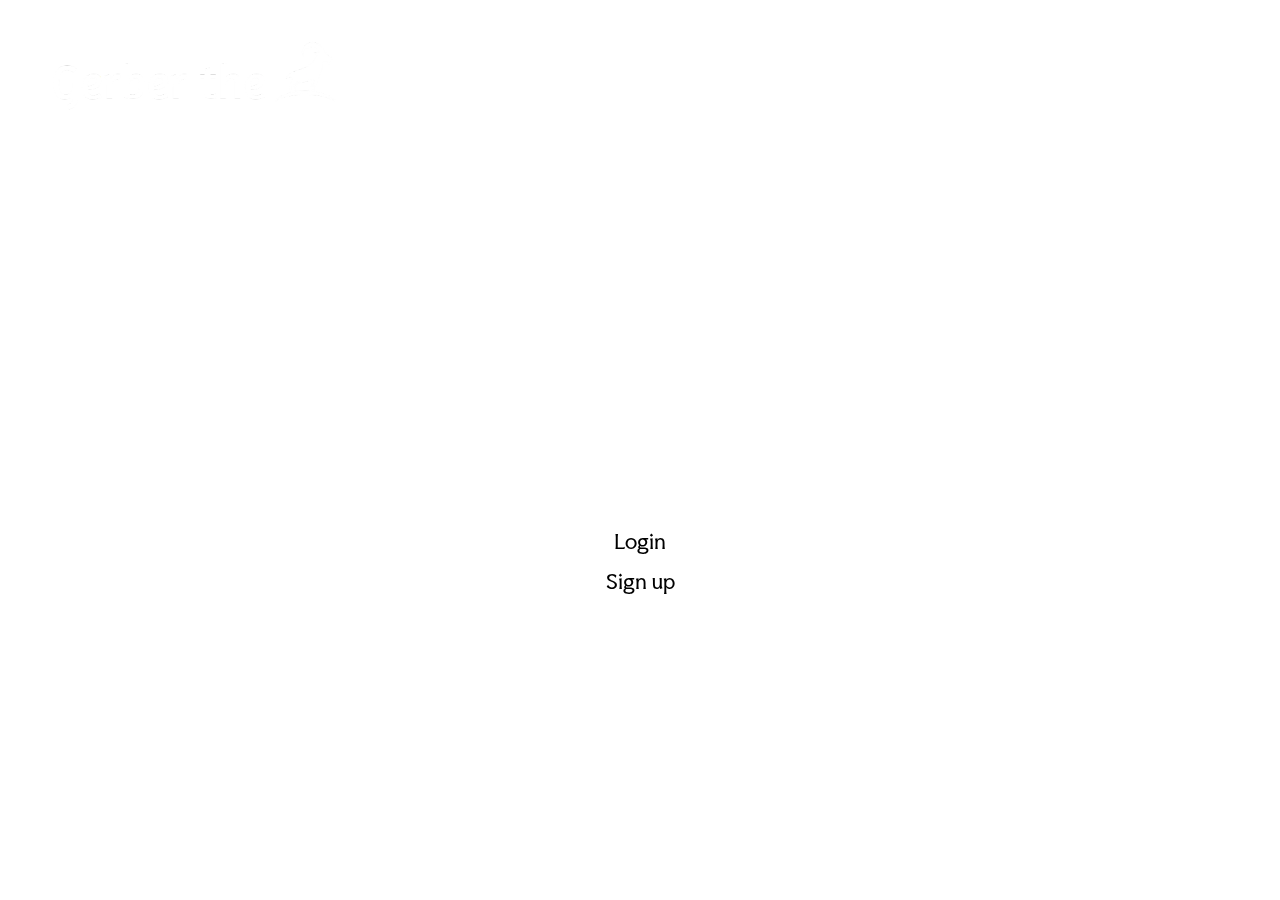
==== index.html @ 99ab7898 "Update index.html" ====
<!DOCTYPE html>
<html lang="en">
    <head>
        <script type="text/javascript" src="api.js"></script>
        <meta charset="UTF-8">
        <meta name = "viewport" content="width=device-width,initial-scale = 1.0">
        <link href='https://unpkg.com/boxicons@2.1.4/css/boxicons.min.css' rel='stylesheet'>
        <link rel="stylesheet" href="https://fonts.googleapis.com/css2?family=Material+Symbols+Outlined:opsz,wght,FILL,GRAD@20..48,100..700,0..1,-50..200&icon_names=visibility,visibility_off" />
        
        
        <title>
            LoginPage
        </title>
        <link rel = "stylesheet" href = "style.css">
        <script type="text/javascript">
            document.addEventListener('DOMContentLoaded', function() 
            {
                readCookie();
            }, false);
        </script>
    </head>
    <body>
        <header>
            <div id="site-logo">
                <img src="logo.png">
            </div>
        </header>
        <div class="wrapper">
            <div>
                <h1>Login</h1>
                <div class="input-box">
                    <input type ="text" placeholder="Username" id="username" name="username" required autofocus autocomplete="off">
                    <i class='bx bxs-user'></i>
                </div>
                <div class="input-box">
                    <input type ="password" placeholder="Password" id="password" password="password" required>
                    <i class="material-symbols-outlined" id = "show-password-toggle">visibility   </i>
                    <i class="material-symbols-outlined" id ="hide-password-toggle" style="display: none;">visibility_off</i>

                    <i class='bx bxs-key' ></i>
                </div>
                    <div id="error-message" style="color: red; display: none;"> Invalid Login!</div>
                    
                
                <button class="btn" onclick="doLogin()">Login</button>
                <a href="SignUPPage.html">
                    <button type="button" class="btn">Sign up</button>
                </a>
            </div>
        </div>
        
    </body>
</html>
---- style.css ----
@import url('https://fonts.googleapis.com/css2?family=Faculty+Glyphic&display=swap');

*{
    margin : 0;
    padding: 0;
    box-sizing: border-box;
    font-family: "Faculty Glyphic", serif;
}

body{
    display: flex;
    flex-direction: column;
    justify-content: center;
    align-items: center;
    min-height: 100vh;
    background: url('BackgroundGIF.gif') no-repeat;
    background-size: cover;
}

header {
    position: fixed;
    width: 100%;
    top: 0;
    left: 0;
    display: flex;
    padding: 2rem 3rem;
}

header img {
    max-height: 6rem;
}

#logout-div {
    margin-left: auto;
    display: flex;
    align-items: center;
    padding-bottom: 2rem;
}

.wrapper{
    min-width: 600px;
    min-height: 350px;
    background: transparent;
    border: 2px solid rgba(255,255,255,.5);
    border-radius: 20px;
    backdrop-filter: blur(20px);
    color: #fff;
    border-radius: 30px;
    padding: 30px 40px;

    
}

.wrapper h1{
    font-size: 40px;
    text-align: center;
}

.wrapper .input-box{
    position: relative;
    width: 100%;
    height: 50px;
    margin: 20px 0;
    display: flex;
    justify-content: center;
    align-items: center;
}

.input-box input{
    width: 100%;
    height: 100%;
    background: transparent;
    border:none;
    outline: none;
    border: 2px solid rgba(255,255,255,.2);
    border-radius: 40px;
    font-size: 18px;
    color: white;
    padding-left: 20px;

}

.input-box input::placeholder{
    color:white;
}

.input-box i{
    position: absolute;
    right:20px;
    top:50%;
    transform:translateY(-50%);
    font-size: 20px;
}

#show-password-toggle {
    display: block;
    right: 45px; 
    cursor: pointer;
    text-align: center;
}
/* Add transition for a smooth experience when toggling visibility */
.input-box input[type="password"], 
.input-box input[type="text"] {
    transition: all 0.3s ease; /* Smooth transition between states */
}

/* Ensure no background change during the hover */
.input-box i:hover {
    opacity: 0.8;
}
/* Adjust styles for the "show password" toggle button (eye icon) */
#show-password-toggle {
    font-size: 1.5rem;
    color: rgba(255, 255, 255, 0.7);
    transition: opacity 0.3s ease;
}

/* Hover effect on the toggle */
#show-password-toggle:hover {
    opacity: 1;
}

.wrapper .btn{
    width: 100%;
    height: 30px;
    border: none;
    outline: none;
    border-radius: 40px;
    background: white;
    cursor: pointer;
    font-size: 20px;
    margin-top: 10px;
    
}

.wrapper .btn:hover {
    background: rgb(210, 210, 210);
}

.wrapper .signupbutton{
    width: 100%;
    height: 30px;
    border: none;
    outline: none;
    border-radius: 40px;
    background: white;
    cursor: pointer;
    font-size: 20px;
    margin-top: 10px;

}

.wrapper .signuplink{
    text-align: center;
    margin-top: 8px;
    
    
}

.signuplink p a{
    text-decoration: none;
    color: white;
   
}

#search-area {
    display: flex;
    flex-direction: row;
    column-gap: 0.5rem;
}

#search-area div {
    margin: auto;
    height: 100%;
}

#search-area div .btn {
    margin-top: 0px;
    padding: 1rem;
    display: flex;
    justify-content: center;
    align-items: center;
}

#error-message {
    color: red;
    display: block;  
    margin-top: 10px;
    flex-wrap: wrap;  
}

#add-icon {
    background: transparent;
    width: auto;
    border: 2px solid rgba(117, 251, 76, 0.6);
    display: flex;
    justify-content: center;
    align-items: center;
}

#add-icon:hover {
    background: rgba(117, 251, 76, 0.3);
}

svg {
    height: 2rem;
    width: 2rem;
}

.edit, .delete, #confirm, #cancel, #logout {
    fill: rgba(255,255,255,.7);
}

.edit:hover, #confirm:hover, #logout:hover {
    fill: white;
}

#cancel:hover, .delete:hover {
    fill: #ff3737;
}

#results-box {
    margin-top: 1rem;
    min-height: 3rem;
    max-height: 15rem;
    border-radius: 10px;
    overflow: scroll;
    overflow-y: auto;
    overflow-x: hidden;
}

.contact-row {
    padding: 1rem;
    display: flex;
    flex-direction: row;
    background-color: rgba(0, 0, 0, 0.3);
}

.contact-row div {
    display: flex;
    align-items: center;
}

.contact-row .contact-info {
    flex-grow: 100;
    gap: .2rem;
    flex-direction: column;
    align-items: baseline;
}

::-webkit-scrollbar {
    width: 1rem;
    background: transparent;
}

::-webkit-scrollbar-track {
    background: rgba(255, 255, 255, 0.3);
    border-radius: 2px;
}

::-webkit-scrollbar-thumb {
    background: rgba(255, 255, 255, 0.6);
    border-radius: 2px;
}

::-webkit-scrollbar-thumb:hover {
    background: white;
}

#results-box input {
    height: 30px;
    width: 20rem;
}

#results-box .input-box {
    margin: 0;
}
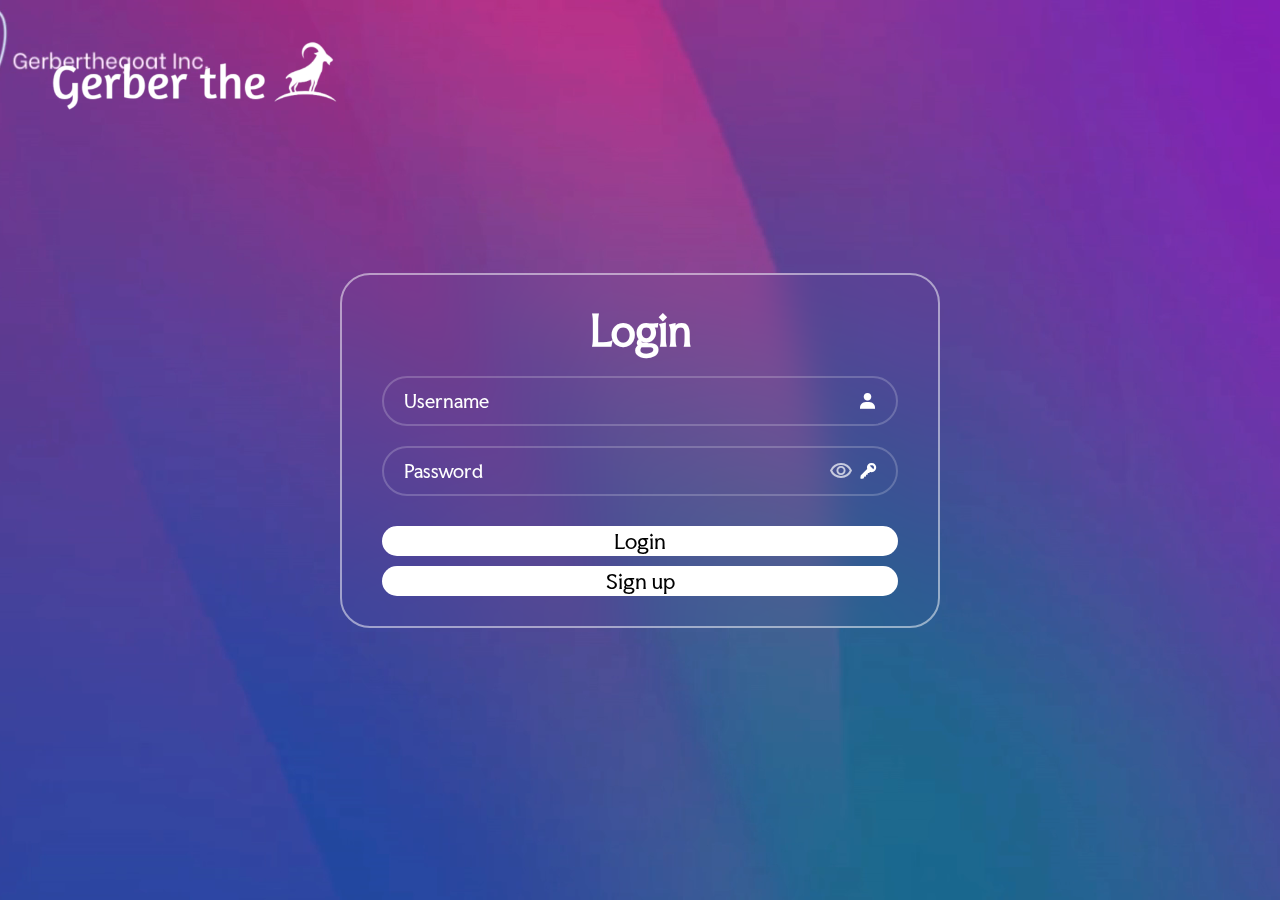
==== commit 52c9a1a5: "Testing with background video" ====
--- a/index.html
+++ b/index.html
@@ -9,7 +9,7 @@
         
         
         <title>
-            LoginPage
+            Login
         </title>
         <link rel = "stylesheet" href = "style.css">
         <script type="text/javascript">
@@ -20,6 +20,11 @@
         </script>
     </head>
     <body>
+        <video autoplay muted loop id="background-video">
+            <source src="background.mp4" type="video/mp4">
+            Your browser does not support the video tag.
+        </video>
+        
         <header>
             <div id="site-logo">
                 <img src="logo.png">
--- a/style.css
+++ b/style.css
@@ -15,8 +15,8 @@
     justify-content: center;
     align-items: center;
     min-height: 100vh;
-    background: url('BackgroundGIF.gif') no-repeat;
-    background-size: cover;
+    /* background: url('BackgroundGIF.gif') no-repeat;
+    background-size: cover; */
 }
 
 header {
@@ -94,7 +94,7 @@
     font-size: 20px;
 }
 
-#show-password-toggle {
+#show-password-toggle, #hide-password-toggle {
     display: block;
     right: 45px; 
     cursor: pointer;
@@ -111,7 +111,7 @@
     opacity: 0.8;
 }
 /* Adjust styles for the "show password" toggle button (eye icon) */
-#show-password-toggle {
+#show-password-toggle, #hide-password-toggle {
     font-size: 1.5rem;
     color: rgba(255, 255, 255, 0.7);
     transition: opacity 0.3s ease;
@@ -135,7 +135,7 @@
     
 }
 
-.wrapper .btn:hover {
+.wrapper .btn:hover, .wrapper .signupbutton:hover {
     background: rgb(210, 210, 210);
 }
 
@@ -276,4 +276,15 @@
 
 #results-box .input-box {
     margin: 0;
+}
+
+/* Position the video to cover the full background */
+#background-video {
+    position: fixed;  /* Keeps the video in place */
+    top: 0;
+    left: 0;
+    width: 100%;  /* Full width */
+    height: 100%; /* Full height */
+    object-fit: cover;  /* Ensures the video covers the entire screen without distortion */
+    z-index: -1; /* Places the video behind all content */
 }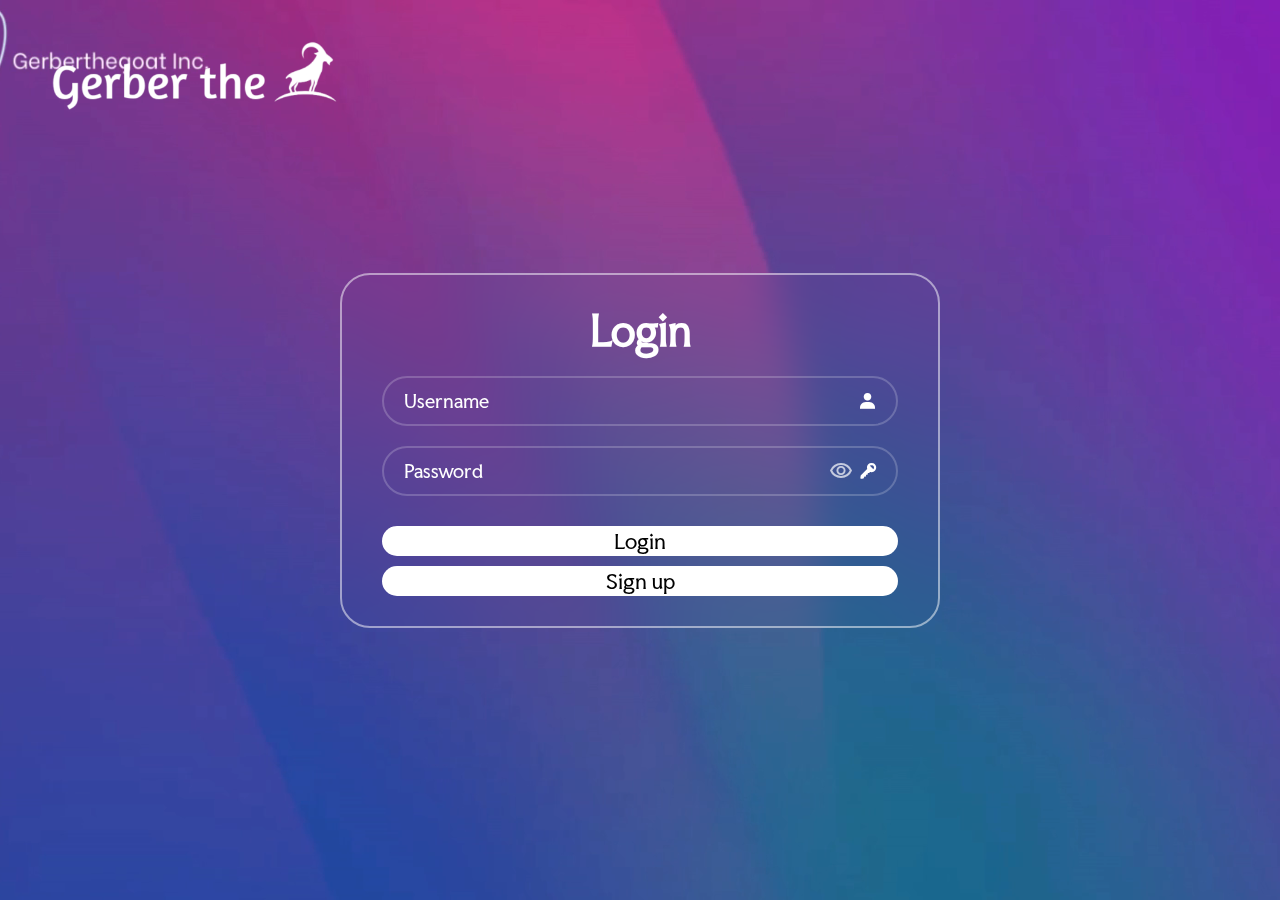
==== commit fdd8bb54: "Update index.html" ====
--- a/index.html
+++ b/index.html
@@ -24,7 +24,6 @@
             <source src="background.mp4" type="video/mp4">
             Your browser does not support the video tag.
         </video>
-        
         <header>
             <div id="site-logo">
                 <img src="logo.png">
--- a/style.css
+++ b/style.css
@@ -15,8 +15,6 @@
     justify-content: center;
     align-items: center;
     min-height: 100vh;
-    /* background: url('BackgroundGIF.gif') no-repeat;
-    background-size: cover; */
 }
 
 header {
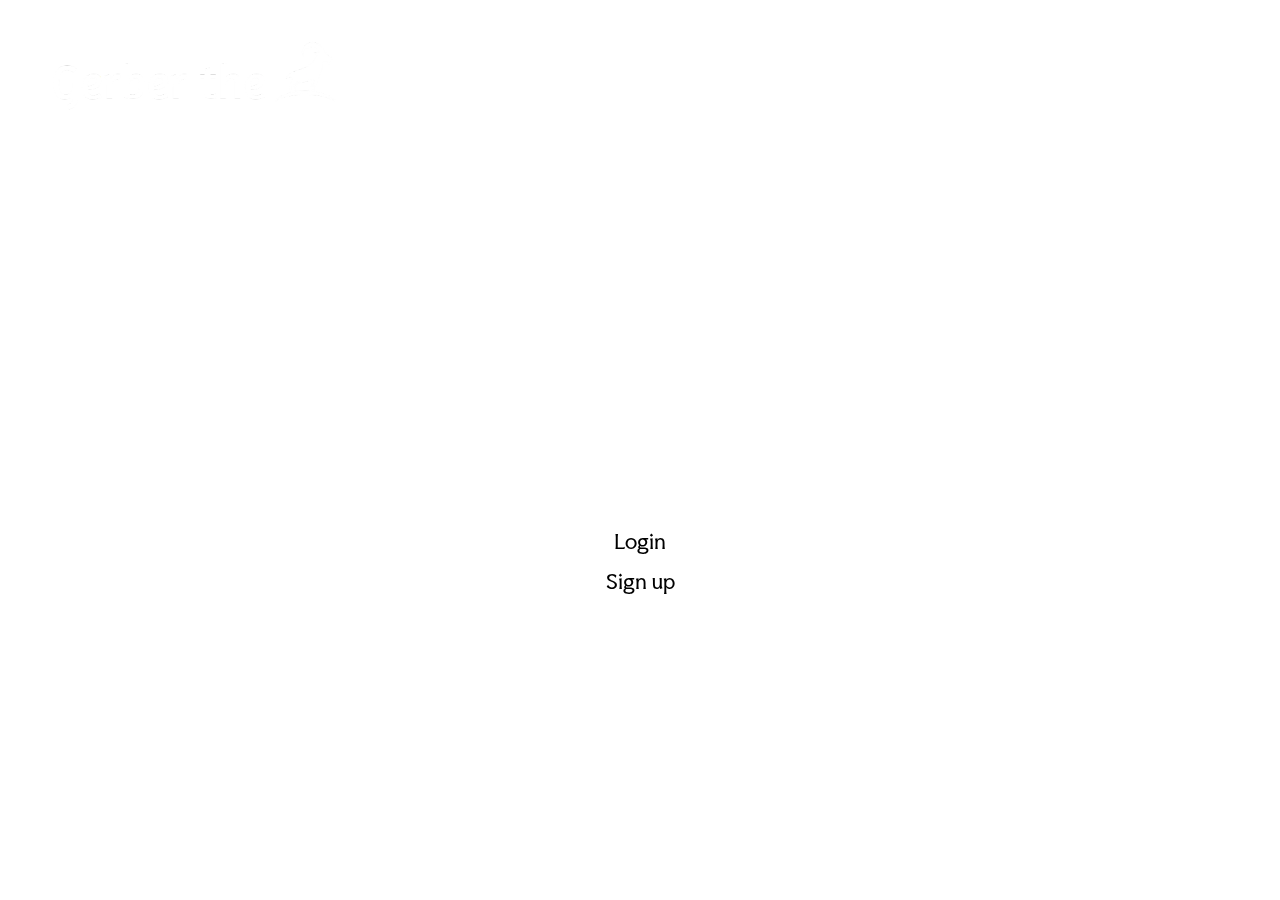
==== commit 976faf0d: "Update index.html" ====
--- a/index.html
+++ b/index.html
@@ -20,8 +20,8 @@
         </script>
     </head>
     <body>
-        <video autoplay muted loop id="background-video">
-            <source src="background.mp4" type="video/mp4">
+        <video autoplay muted loop preload="auto" id="background-video">
+            <source src="VideoBackgroundO1.mp4" type="video/mp4">
             Your browser does not support the video tag.
         </video>
         <header>
--- a/style.css
+++ b/style.css
@@ -285,4 +285,17 @@
     height: 100%; /* Full height */
     object-fit: cover;  /* Ensures the video covers the entire screen without distortion */
     z-index: -1; /* Places the video behind all content */
+}
+
+#easter-egg {
+    position: fixed;
+    top: 0;
+    left: 0;
+    width: 100%;
+    height: 100%;
+    /* Hidden by default */
+    justify-content: center;
+    align-items: center;
+    z-index: 9999;
+    /* Make sure it's on top */
 }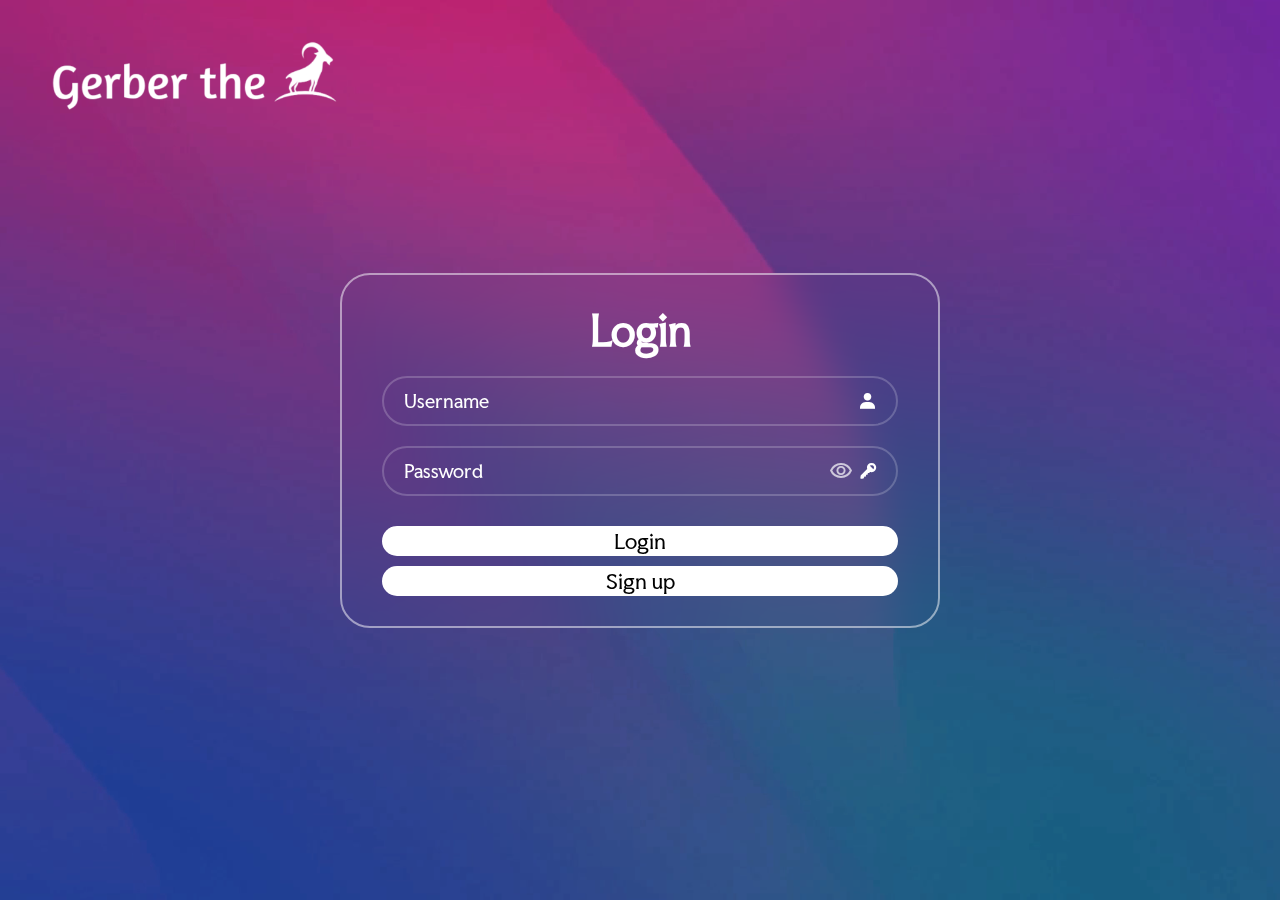
==== commit 78746893: "Found the original video....Day is saved" ====
--- a/index.html
+++ b/index.html
@@ -21,7 +21,7 @@
     </head>
     <body>
         <video autoplay muted loop preload="auto" id="background-video">
-            <source src="VideoBackgroundO1.mp4" type="video/mp4">
+            <source src="VideoBackgroundO4.mp4" type="video/mp4">
             Your browser does not support the video tag.
         </video>
         <header>
